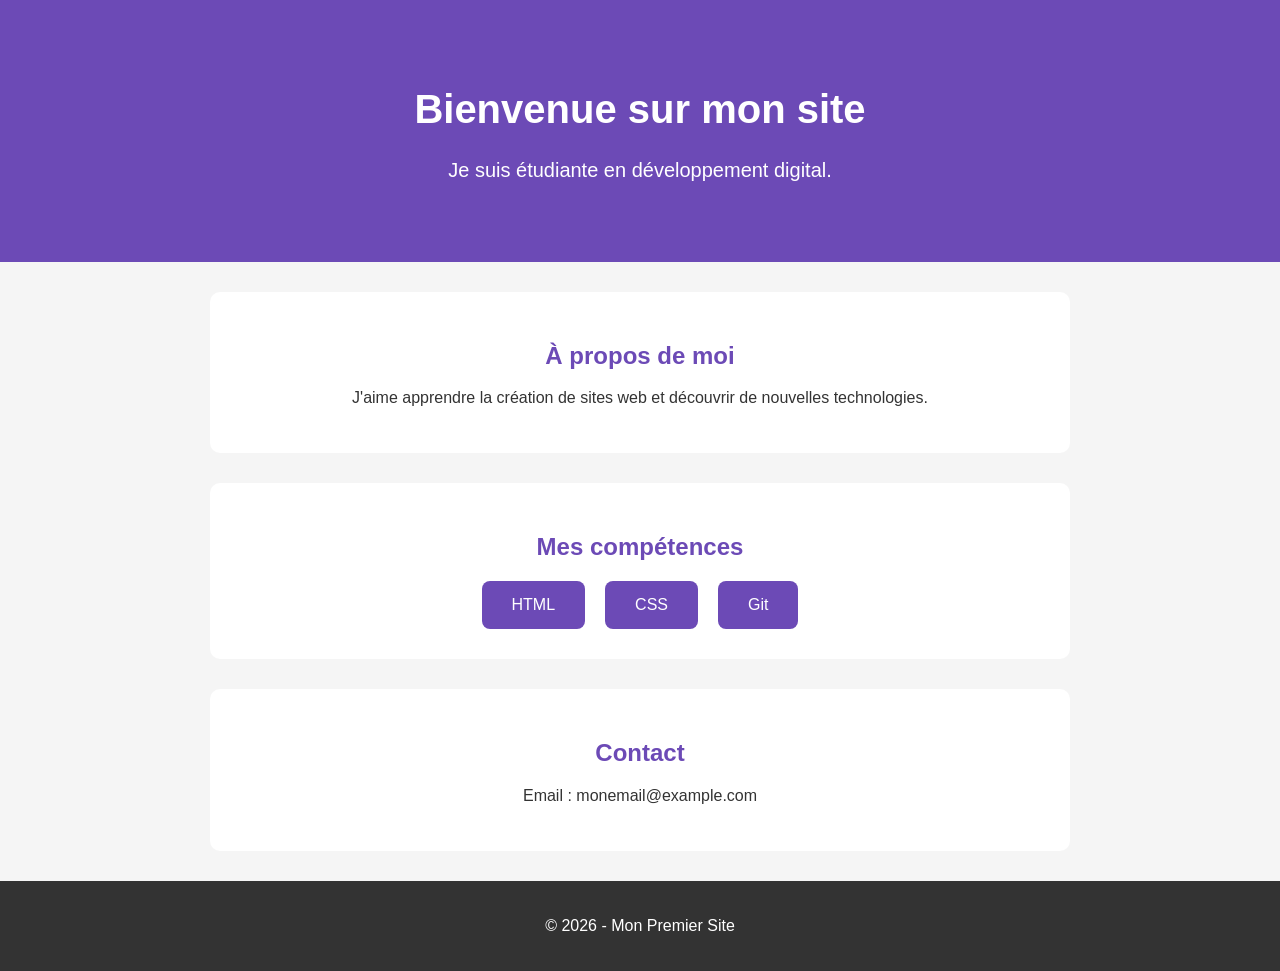
==== index.html @ cac5dbe4 "Premier commit" ====
<!DOCTYPE html>
<html lang="fr">
<head>
    <meta charset="UTF-8">
    <title>Mon Premier Site</title>
    <link rel="stylesheet" href="style.css">
</head>
<body>

    <header>
        <h1>Bienvenue sur mon site</h1>
        <p>Je suis étudiante en développement digital.</p>
    </header>

    <section>
        <h2>À propos de moi</h2>
        <p>
            J'aime apprendre la création de sites web
            et découvrir de nouvelles technologies.
        </p>
    </section>

    <section>
        <h2>Mes compétences</h2>

        <div class="competences">
            <div>HTML</div>
            <div>CSS</div>
            <div>Git</div>
        </div>
    </section>

    <section>
        <h2>Contact</h2>
        <p>Email : monemail@example.com</p>
    </section>

    <footer>
        <p>© 2026 - Mon Premier Site</p>
    </footer>

</body>
</html>
---- style.css ----
body {
    font-family: Arial, sans-serif;
    margin: 0;
    background-color: #f5f5f5;
    color: #333;
}

header {
    background-color: #6c4ab6;
    color: white;
    text-align: center;
    padding: 60px 20px;
}

header h1 {
    font-size: 40px;
}

header p {
    font-size: 20px;
}

section {
    background-color: white;
    margin: 30px auto;
    padding: 30px;
    max-width: 800px;
    text-align: center;
    border-radius: 10px;
}

h2 {
    color: #6c4ab6;
}

.competences {
    display: flex;
    justify-content: center;
    gap: 20px;
}

.competences div {
    background-color: #6c4ab6;
    color: white;
    padding: 15px 30px;
    border-radius: 8px;
}

footer {
    background-color: #333;
    color: white;
    text-align: center;
    padding: 20px;
}
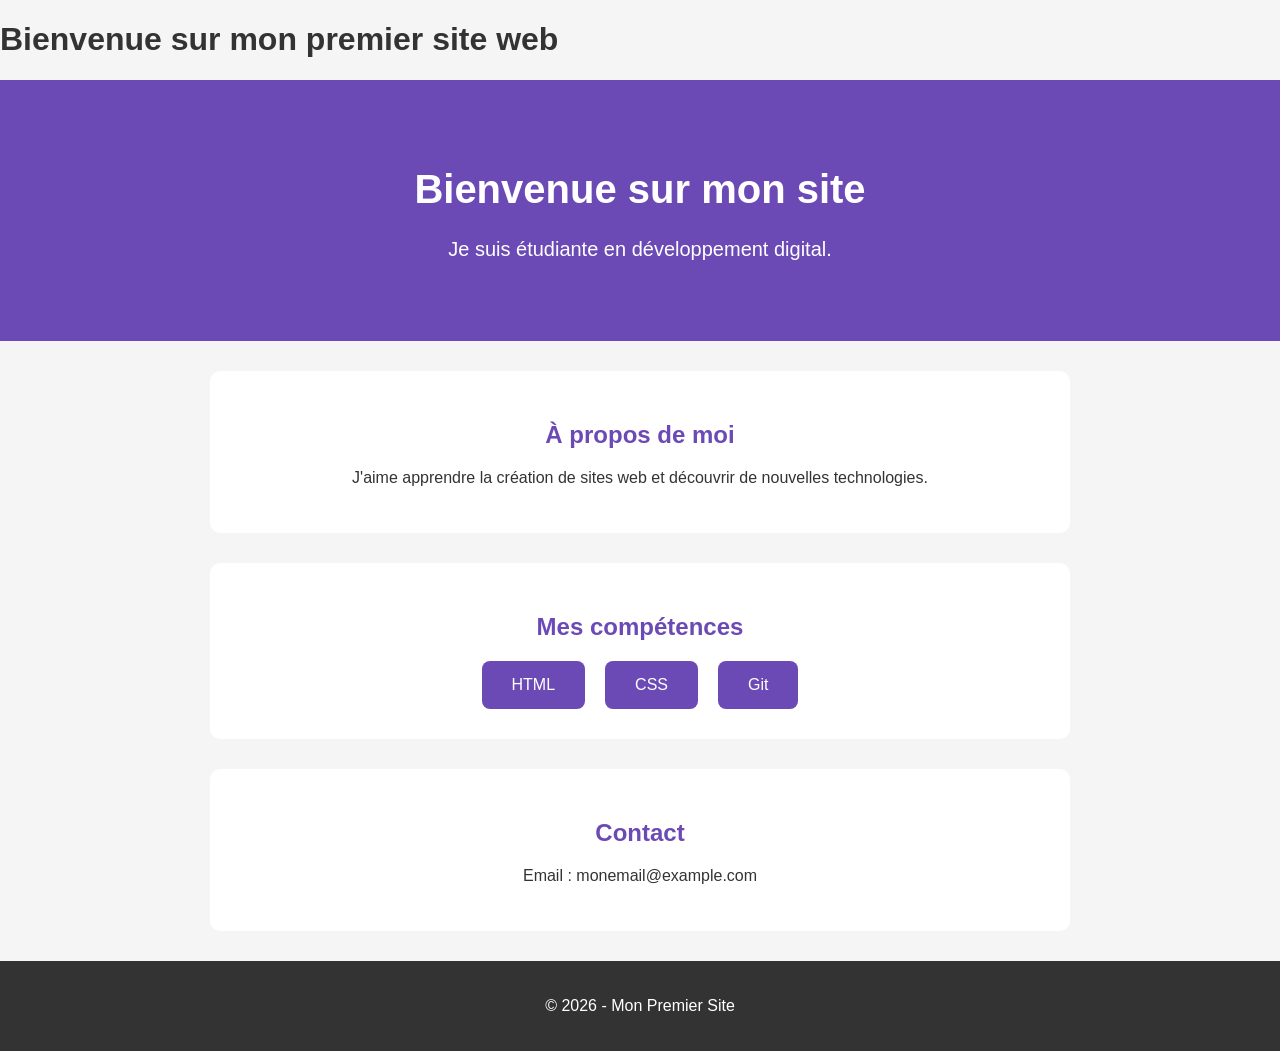
==== commit 582cd1a4: "Modification du titre" ====
--- a/index.html
+++ b/index.html
@@ -2,7 +2,7 @@
 <html lang="fr">
 <head>
     <meta charset="UTF-8">
-    <title>Mon Premier Site</title>
+    <h1>Bienvenue sur mon premier site web</h1>
     <link rel="stylesheet" href="style.css">
 </head>
 <body>
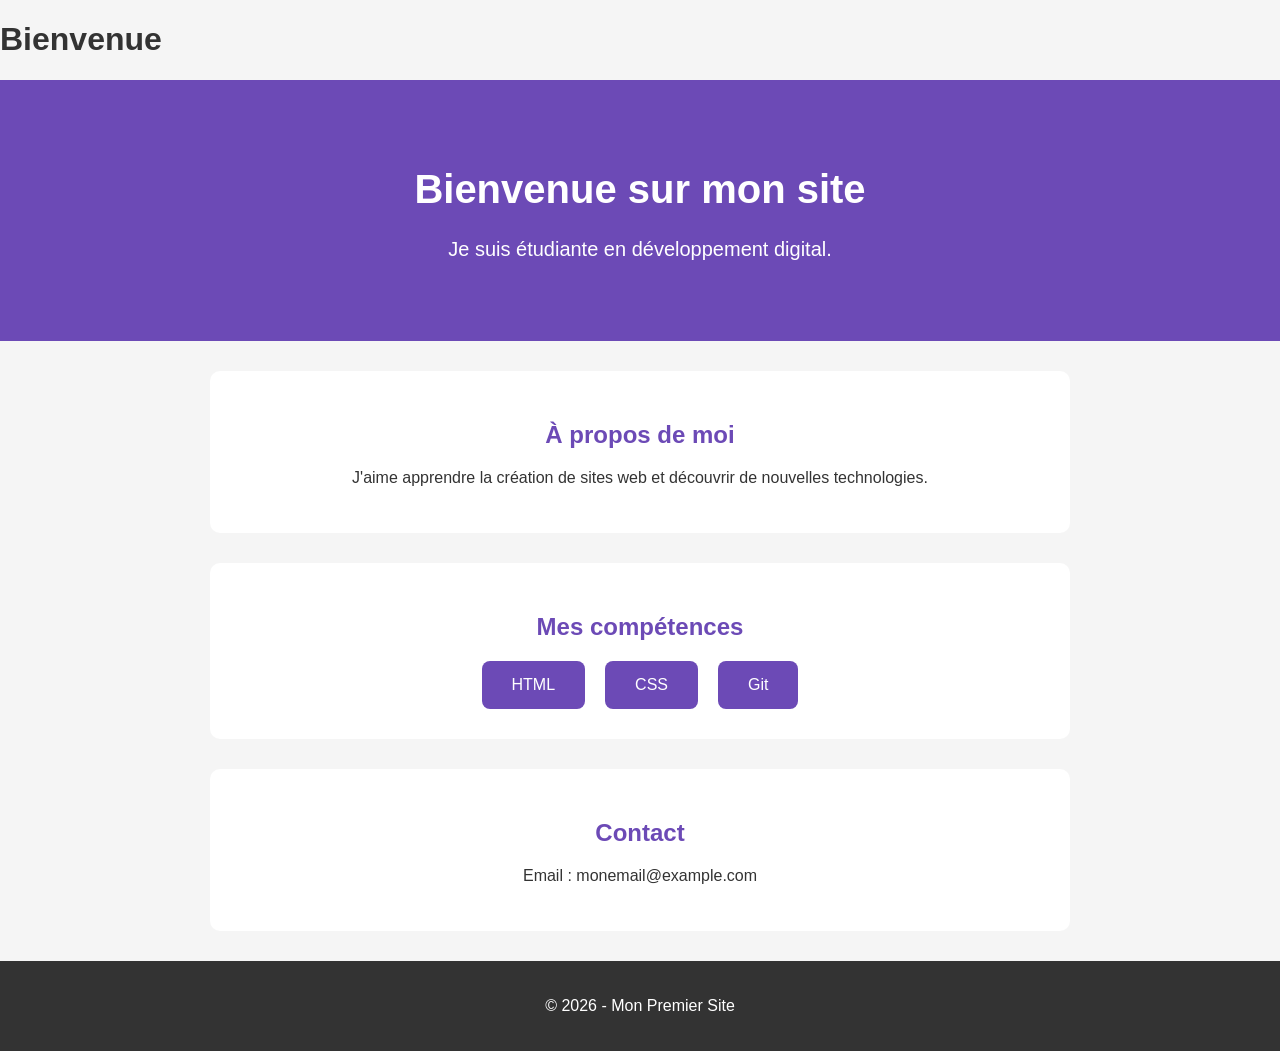
==== commit 7506a474: "3eme modification" ====
--- a/index.html
+++ b/index.html
@@ -2,7 +2,7 @@
 <html lang="fr">
 <head>
     <meta charset="UTF-8">
-    <h1>Bienvenue sur mon premier site web</h1>
+    <h1>Bienvenue </h1>
     <link rel="stylesheet" href="style.css">
 </head>
 <body>
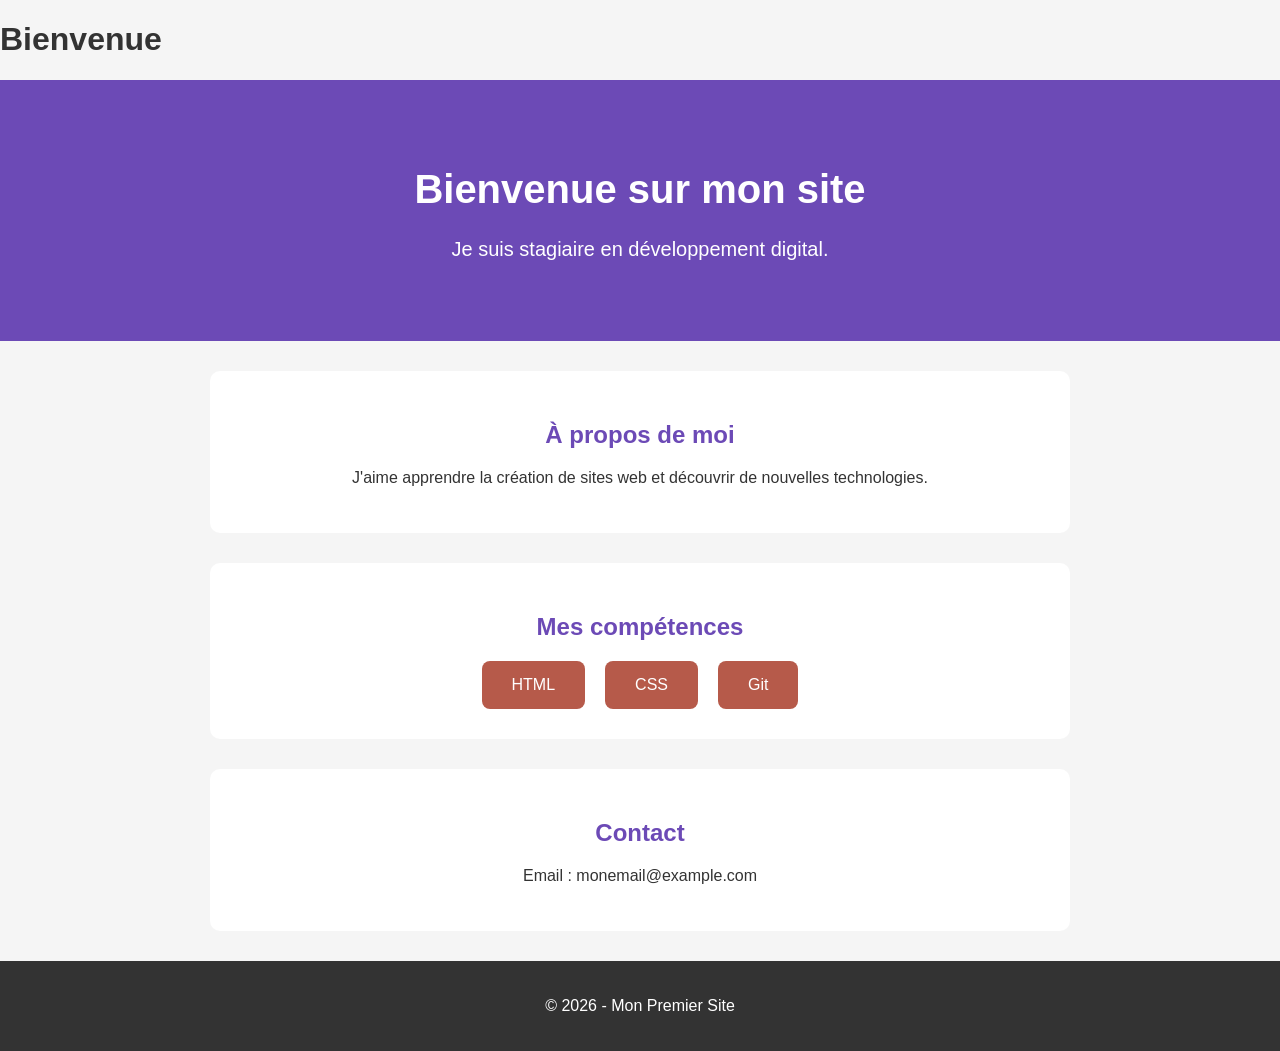
==== commit f1553b7b: "STK-3 Ajoute le pied de page" ====
--- a/index.html
+++ b/index.html
@@ -9,7 +9,7 @@
 
     <header>
         <h1>Bienvenue sur mon site</h1>
-        <p>Je suis étudiante en développement digital.</p>
+        <p>Je suis stagiaire en développement digital.</p>
     </header>
 
     <section>
--- a/style.css
+++ b/style.css
@@ -40,7 +40,7 @@
 }
 
 .competences div {
-    background-color: #6c4ab6;
+    background-color: #b65a4a;
     color: white;
     padding: 15px 30px;
     border-radius: 8px;
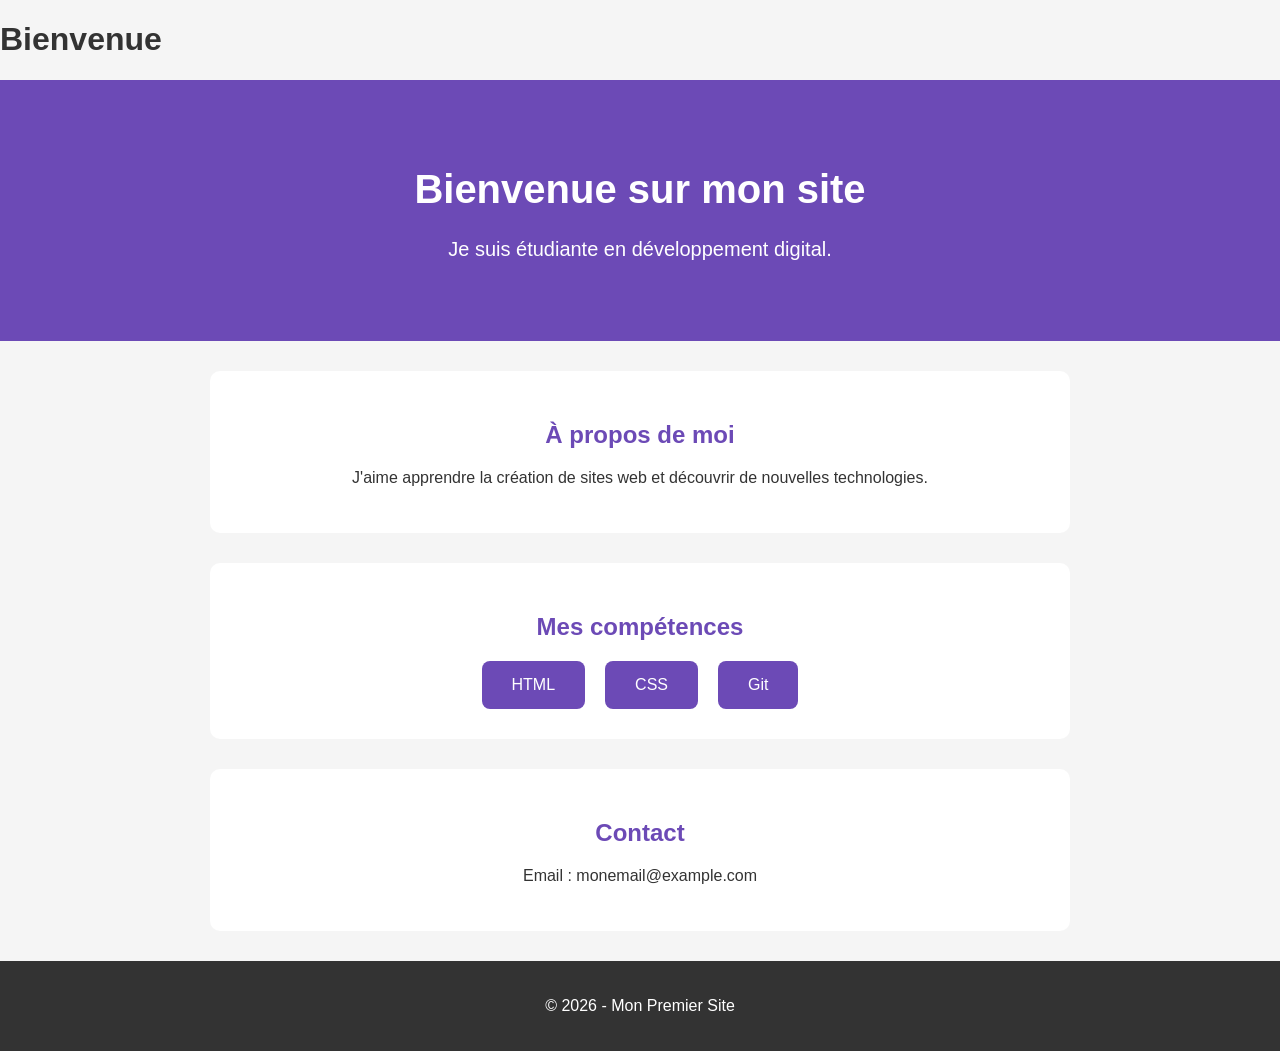
==== commit 06ff6ecd: "STK-4 change la couleur en rouge" ====
--- a/index.html
+++ b/index.html
@@ -9,7 +9,7 @@
 
     <header>
         <h1>Bienvenue sur mon site</h1>
-        <p>Je suis stagiaire en développement digital.</p>
+        <p>Je suis étudiante en développement digital.</p>
     </header>
 
     <section>
--- a/style.css
+++ b/style.css
@@ -40,7 +40,7 @@
 }
 
 .competences div {
-    background-color: #b65a4a;
+    background-color: #6c4ab6;
     color: white;
     padding: 15px 30px;
     border-radius: 8px;
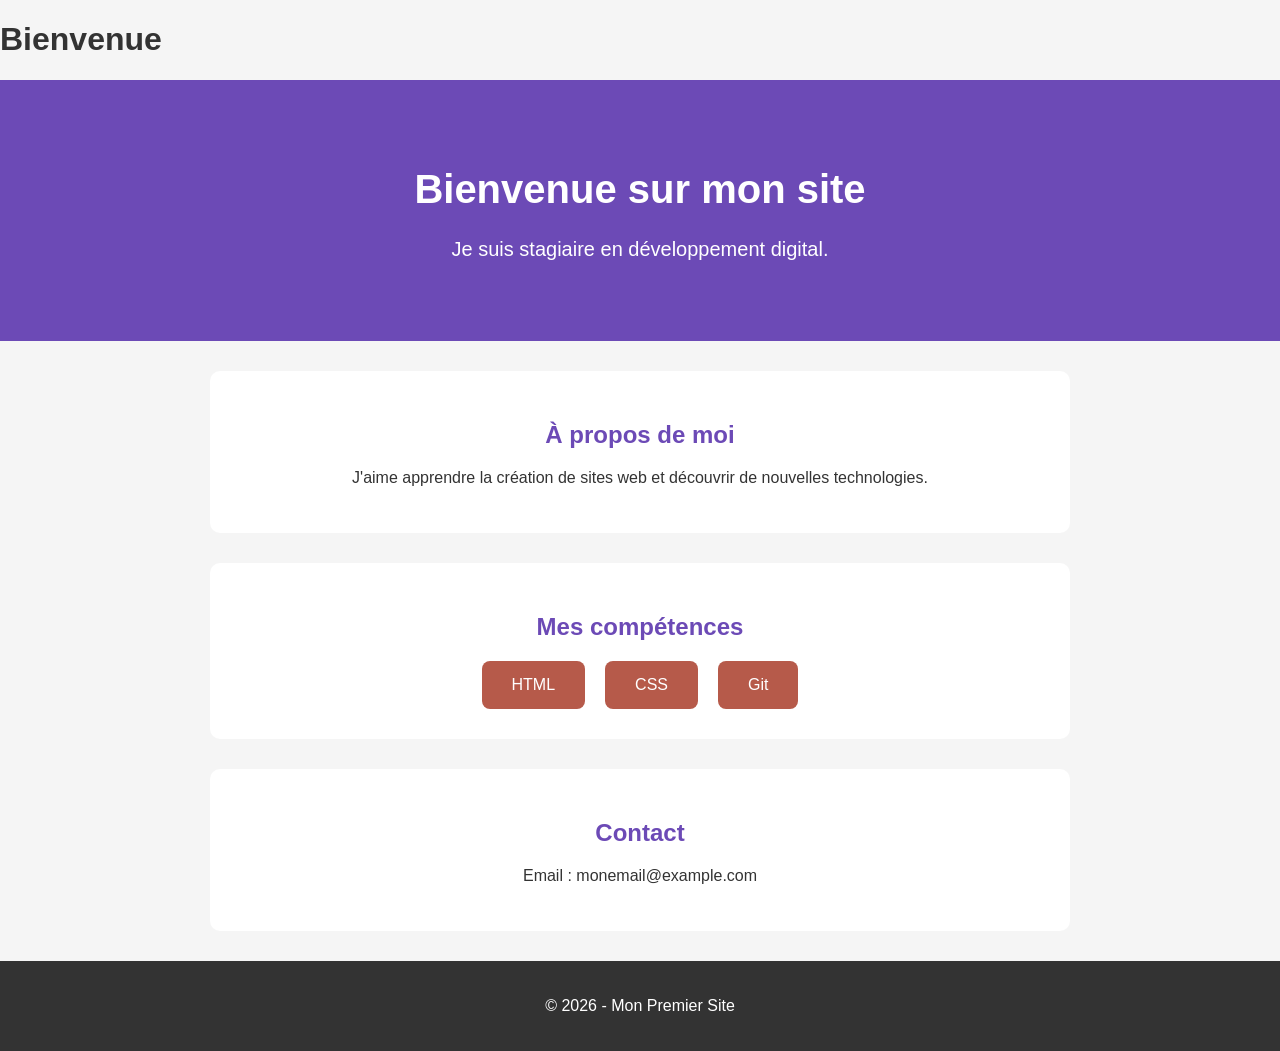
==== commit 508b2f76: "3eme modification" ====
--- a/index.html
+++ b/index.html
@@ -9,7 +9,7 @@
 
     <header>
         <h1>Bienvenue sur mon site</h1>
-        <p>Je suis étudiante en développement digital.</p>
+        <p>Je suis stagiaire en développement digital.</p>
     </header>
 
     <section>
--- a/style.css
+++ b/style.css
@@ -40,7 +40,7 @@
 }
 
 .competences div {
-    background-color: #6c4ab6;
+    background-color: #b65a4a;
     color: white;
     padding: 15px 30px;
     border-radius: 8px;
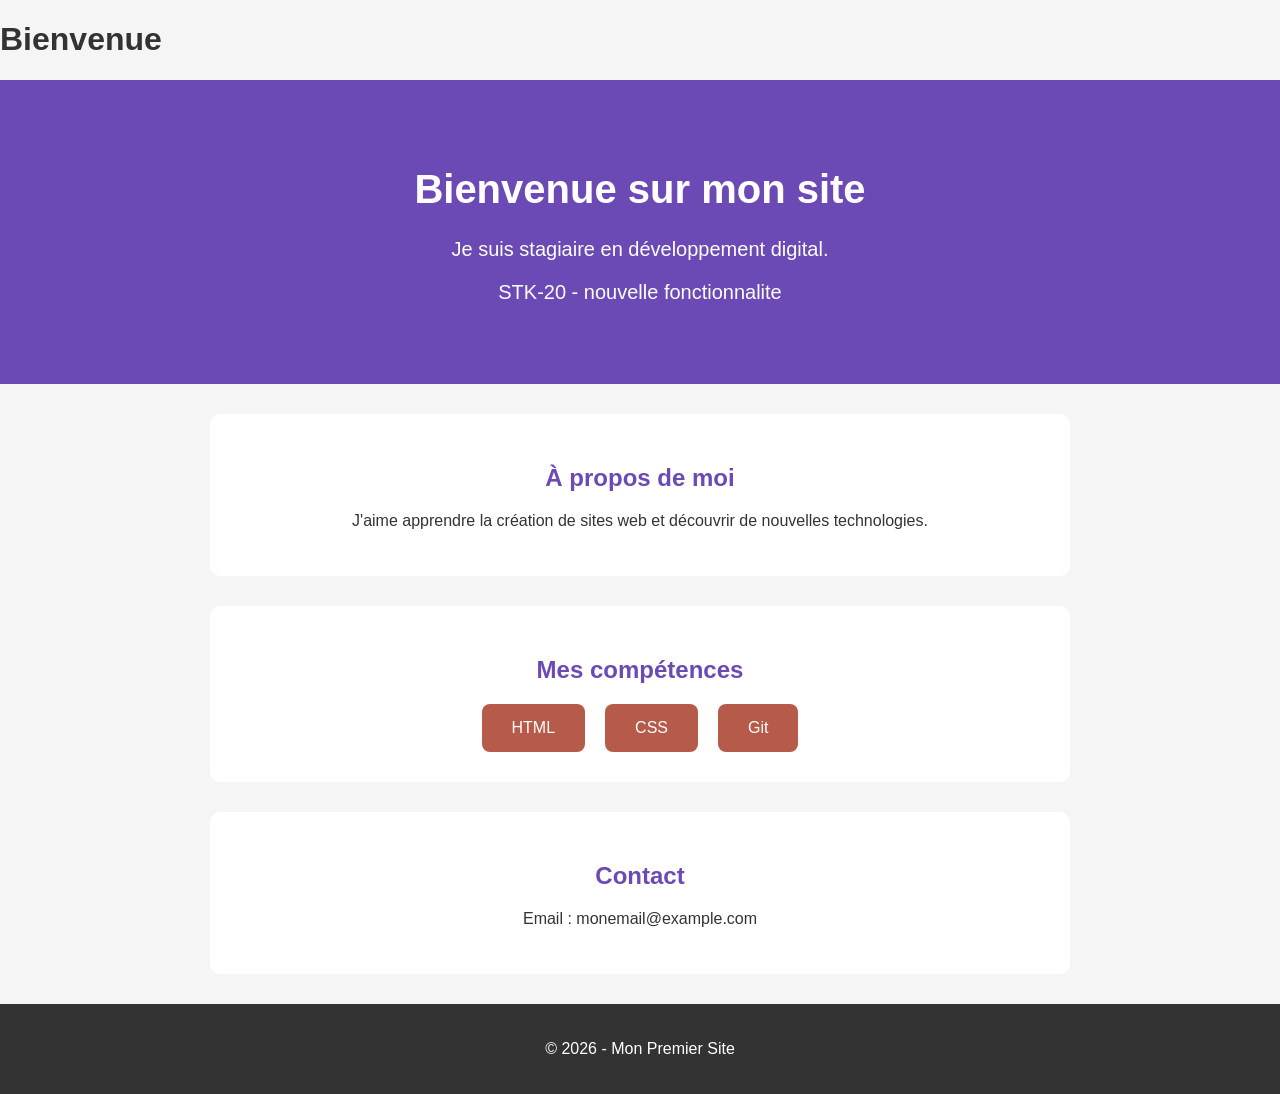
==== commit fd608f92: "STK-20 Ajoute une nouvelle fonctionnalite" ====
--- a/index.html
+++ b/index.html
@@ -10,6 +10,7 @@
     <header>
         <h1>Bienvenue sur mon site</h1>
         <p>Je suis stagiaire en développement digital.</p>
+        <p>STK-20 - nouvelle fonctionnalite</p>
     </header>
 
     <section>
